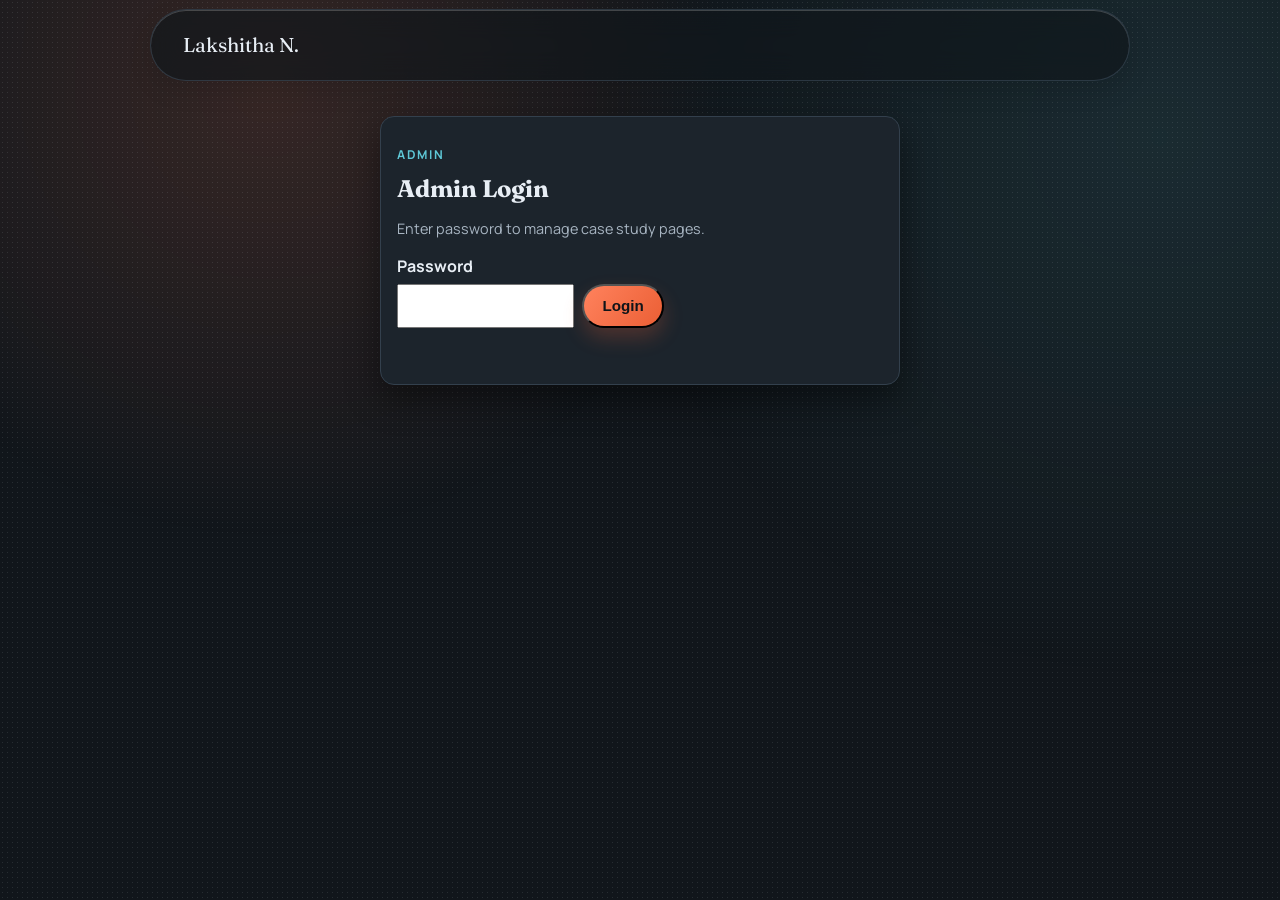
==== admin.html @ b06f9ab4 "Design work" ====
<!DOCTYPE html>
<html lang="en" data-theme="dark">
  <head>
    <meta charset="UTF-8" />
    <meta name="viewport" content="width=device-width, initial-scale=1.0" />
    <title>Case Study Admin</title>
    <link rel="preconnect" href="https://fonts.googleapis.com" />
    <link rel="preconnect" href="https://fonts.gstatic.com" crossorigin />
    <link
      href="https://fonts.googleapis.com/css2?family=Fraunces:opsz,wght@9..144,500;9..144,700&family=Manrope:wght@400;500;700&display=swap"
      rel="stylesheet"
    />
    <link rel="stylesheet" href="styles.css" />
    <style>
      .admin-wrap { width: min(1120px, 94vw); margin: 0 auto; padding: 2rem 0 3rem; }
      .admin-card { background: var(--surface); border: 1px solid var(--border); border-radius: 14px; padding: 1rem; box-shadow: var(--shadow); }
      .admin-grid { display: grid; grid-template-columns: 280px 1fr; gap: 1rem; }
      .admin-list button { width: 100%; text-align: left; margin-bottom: 0.55rem; }
      .admin-tabs { display: flex; flex-wrap: wrap; gap: 0.5rem; margin-bottom: 0.9rem; }
      .tab-btn.active { background: linear-gradient(125deg, var(--accent), var(--accent-strong)); color: var(--solid-on-accent); border-color: transparent; }
      .tab-panel { display: none; }
      .tab-panel.active { display: block; }
      .admin-form label { display: block; font-weight: 700; margin: 0.6rem 0 0.25rem; }
      .admin-form input[type='text'] { width: 100%; border: 1px solid var(--border); border-radius: 10px; padding: 0.6rem 0.7rem; background: var(--bg); color: var(--text); font: inherit; }
      .rte-toolbar { display: flex; flex-wrap: wrap; gap: 0.4rem; padding: 0.4rem; border: 1px solid var(--border); border-radius: 10px; background: var(--surface); }
      .rte-btn { padding: 0.35rem 0.6rem; font-size: 0.85rem; }
      .rte-color { width: 36px; height: 32px; border: 1px solid var(--border); border-radius: 8px; background: var(--bg); padding: 0; }
      .rte-editor { width: 100%; min-height: 110px; border: 1px solid var(--border); border-radius: 10px; padding: 0.6rem 0.7rem; background: var(--bg); color: var(--text); font: inherit; }
      .rte-editor:focus { outline: 2px solid color-mix(in srgb, var(--accent) 50%, transparent); }
      .img-row { display: grid; grid-template-columns: 1fr auto auto; gap: 0.5rem; align-items: center; }
      .img-preview { margin-top: 0.4rem; width: 100%; max-height: 180px; object-fit: contain; border: 1px solid var(--border); border-radius: 10px; background: var(--bg); }
      .admin-actions { display: flex; gap: 0.6rem; margin-top: 1rem; }
      .hidden { display: none !important; }
      .admin-note { color: var(--muted); font-size: 0.9rem; }
      @media (max-width: 900px) { .admin-grid { grid-template-columns: 1fr; } }
    </style>
  </head>
  <body>
    <div class="grain" aria-hidden="true"></div>
    <header class="site-header">
      <nav class="nav container">
        <a class="brand" href="index.html">Lakshitha N.</a>
        <button id="adminLogoutBtn" class="btn ghost hidden" type="button">Logout</button>
      </nav>
    </header>

    <main class="admin-wrap">
      <section id="loginView" class="admin-card" style="max-width:520px;margin:0 auto;">
        <p class="eyebrow">Admin</p>
        <h1 style="margin-bottom:0.4rem;">Admin Login</h1>
        <p class="admin-note">Enter password to manage case study pages.</p>
        <form id="adminLoginForm" class="admin-form">
          <label for="adminPassword">Password</label>
          <div style="display:flex;gap:0.5rem;">
            <input id="adminPassword" type="password" required />
            <button class="btn primary" type="submit">Login</button>
          </div>
          <p id="adminLoginError" style="color:#ff9f8a;min-height:1rem;margin-top:0.55rem;"></p>
        </form>
      </section>

      <section id="adminChoice" class="admin-card hidden" style="max-width:640px;margin:0 auto;">
        <p class="eyebrow">Admin</p>
        <h1 style="margin-bottom:0.6rem;">What do you want to manage?</h1>
        <p class="admin-note">Choose the workspace you want to edit.</p>
        <div style="display:flex;gap:0.7rem;flex-wrap:wrap;margin-top:0.8rem;">
          <button id="choiceCaseStudies" class="btn primary" type="button">Case Studies</button>
          <button id="choiceDesignWork" class="btn ghost" type="button">Design Work</button>
        </div>
      </section>

      <section id="adminApp" class="admin-grid hidden">
        <aside class="admin-card admin-list">
          <p class="eyebrow">Case Studies</p>
          <h2 style="margin-bottom:0.8rem;">Select Case Study</h2>
          <form id="createCaseForm" class="admin-form" style="margin-bottom:0.8rem;">
            <label for="newCaseTitle">Create New Case Study</label>
            <div style="display:flex;gap:0.45rem;">
              <input id="newCaseTitle" type="text" placeholder="Case title" required />
              <button class="btn primary" type="submit">Create</button>
            </div>
            <p id="createCaseMsg" class="admin-note" style="min-height:1rem;margin-top:0.45rem;"></p>
          </form>
          <div id="caseList"></div>
          <p class="admin-note">Click a case to open editor tabs.</p>
        </aside>

        <section class="admin-card">
          <div id="editorEmpty">
            <p class="eyebrow">Editor</p>
            <h2>Select a case study to start editing.</h2>
          </div>

          <div id="editorView" class="hidden">
            <p class="eyebrow">Editor</p>
            <h2 id="editorCaseTitle">Case Study</h2>
            <p class="admin-note"><a id="openCaseLink" href="#" target="_blank" rel="noopener">Open case page</a></p>
            <p class="admin-note" style="margin-top:-0.2rem;">Uploads go to GitHub when deployed on Vercel with the GitHub env vars set. Otherwise images are saved locally.</p>
            <p id="uploadStatus" class="admin-note" style="min-height:1rem;margin-top:0.4rem;"></p>

            <div class="admin-tabs">
              <button class="btn ghost tab-btn active" type="button" data-tab="title">Title</button>
              <button class="btn ghost tab-btn" type="button" data-tab="overview">Overview</button>
              <button class="btn ghost tab-btn" type="button" data-tab="problem">Problem Statement</button>
              <button class="btn ghost tab-btn" type="button" data-tab="process">Process</button>
              <button class="btn ghost tab-btn" type="button" data-tab="solution">Solution</button>
            </div>

            <form id="editorForm" class="admin-form">
              <section class="tab-panel active" data-panel="title">
                <label for="field_title">Title</label>
                <input id="field_title" type="text" />
                <label for="field_badge">Badge</label>
                <input id="field_badge" type="text" placeholder="e.g. Fintech Mobile App" />
                <label for="field_heroImage">Background Image</label>
                <div class="img-row">
                  <input id="field_heroImage" type="text" placeholder="Image URL or uploaded file result" />
                  <input id="upload_heroImage" type="file" accept="image/*" />
                  <button class="btn ghost delete-image" data-target="field_heroImage" type="button">Delete</button>
                </div>
                <img id="preview_heroImage" class="img-preview" alt="Hero image preview" />
              </section>

              <section class="tab-panel" data-panel="overview">
                <label for="field_overviewText">Overview Paragraph</label>
                <div class="rte-toolbar" data-target="field_overviewText">
                  <button class="btn ghost rte-btn" type="button" data-cmd="bold">Bold</button>
                  <button class="btn ghost rte-btn" type="button" data-cmd="italic">Italic</button>
                  <input class="rte-color" type="color" title="Text color" data-cmd="foreColor" value="#ffffff" />
                  <input class="rte-color" type="color" title="Highlight" data-cmd="hiliteColor" value="#fff3a3" />
                  <button class="btn ghost rte-btn" type="button" data-cmd="insertUnorderedList">Bullets</button>
                </div>
                <div id="field_overviewText" class="rte-editor" contenteditable="true"></div>
                <label for="field_role">Role</label>
                <input id="field_role" type="text" />
                <label for="field_tools">Tools</label>
                <input id="field_tools" type="text" />
                <label for="field_duration">Duration</label>
                <input id="field_duration" type="text" />
              </section>

              <section class="tab-panel" data-panel="problem">
                <label for="field_problem">Problem Statement</label>
                <div class="rte-toolbar" data-target="field_problem">
                  <button class="btn ghost rte-btn" type="button" data-cmd="bold">Bold</button>
                  <button class="btn ghost rte-btn" type="button" data-cmd="italic">Italic</button>
                  <input class="rte-color" type="color" title="Text color" data-cmd="foreColor" value="#ffffff" />
                  <input class="rte-color" type="color" title="Highlight" data-cmd="hiliteColor" value="#fff3a3" />
                  <button class="btn ghost rte-btn" type="button" data-cmd="insertUnorderedList">Bullets</button>
                </div>
                <div id="field_problem" class="rte-editor" contenteditable="true"></div>
              </section>

              <section class="tab-panel" data-panel="process">
                <label for="field_discoverText">Discover Text</label>
                <div class="rte-toolbar" data-target="field_discoverText">
                  <button class="btn ghost rte-btn" type="button" data-cmd="bold">Bold</button>
                  <button class="btn ghost rte-btn" type="button" data-cmd="italic">Italic</button>
                  <input class="rte-color" type="color" title="Text color" data-cmd="foreColor" value="#ffffff" />
                  <input class="rte-color" type="color" title="Highlight" data-cmd="hiliteColor" value="#fff3a3" />
                  <button class="btn ghost rte-btn" type="button" data-cmd="insertUnorderedList">Bullets</button>
                </div>
                <div id="field_discoverText" class="rte-editor" contenteditable="true"></div>
                <label>Discover Image 1</label>
                <div class="img-row"><input id="field_discoverImage1" type="text" /><input id="upload_discoverImage1" type="file" accept="image/*" /><button class="btn ghost delete-image" data-target="field_discoverImage1" type="button">Delete</button></div>
                <img id="preview_discoverImage1" class="img-preview" alt="Discover image 1 preview" />
                <label>Discover Image 2</label>
                <div class="img-row"><input id="field_discoverImage2" type="text" /><input id="upload_discoverImage2" type="file" accept="image/*" /><button class="btn ghost delete-image" data-target="field_discoverImage2" type="button">Delete</button></div>
                <img id="preview_discoverImage2" class="img-preview" alt="Discover image 2 preview" />

                <label for="field_defineText">Define Text</label>
                <div class="rte-toolbar" data-target="field_defineText">
                  <button class="btn ghost rte-btn" type="button" data-cmd="bold">Bold</button>
                  <button class="btn ghost rte-btn" type="button" data-cmd="italic">Italic</button>
                  <input class="rte-color" type="color" title="Text color" data-cmd="foreColor" value="#ffffff" />
                  <input class="rte-color" type="color" title="Highlight" data-cmd="hiliteColor" value="#fff3a3" />
                  <button class="btn ghost rte-btn" type="button" data-cmd="insertUnorderedList">Bullets</button>
                </div>
                <div id="field_defineText" class="rte-editor" contenteditable="true"></div>
                <label>Define Image</label>
                <div class="img-row"><input id="field_defineImage" type="text" /><input id="upload_defineImage" type="file" accept="image/*" /><button class="btn ghost delete-image" data-target="field_defineImage" type="button">Delete</button></div>
                <img id="preview_defineImage" class="img-preview" alt="Define image preview" />

                <label for="field_deliverText">Deliver Text</label>
                <div class="rte-toolbar" data-target="field_deliverText">
                  <button class="btn ghost rte-btn" type="button" data-cmd="bold">Bold</button>
                  <button class="btn ghost rte-btn" type="button" data-cmd="italic">Italic</button>
                  <input class="rte-color" type="color" title="Text color" data-cmd="foreColor" value="#ffffff" />
                  <input class="rte-color" type="color" title="Highlight" data-cmd="hiliteColor" value="#fff3a3" />
                  <button class="btn ghost rte-btn" type="button" data-cmd="insertUnorderedList">Bullets</button>
                </div>
                <div id="field_deliverText" class="rte-editor" contenteditable="true"></div>

                <h3 style="margin-top:1rem;">Design Items (6)</h3>
                <div id="designItemsEditor"></div>
              </section>

              <section class="tab-panel" data-panel="solution">
                <label for="field_solutionText">Solution Highlight Text</label>
                <div class="rte-toolbar" data-target="field_solutionText">
                  <button class="btn ghost rte-btn" type="button" data-cmd="bold">Bold</button>
                  <button class="btn ghost rte-btn" type="button" data-cmd="italic">Italic</button>
                  <input class="rte-color" type="color" title="Text color" data-cmd="foreColor" value="#ffffff" />
                  <input class="rte-color" type="color" title="Highlight" data-cmd="hiliteColor" value="#fff3a3" />
                  <button class="btn ghost rte-btn" type="button" data-cmd="insertUnorderedList">Bullets</button>
                </div>
                <div id="field_solutionText" class="rte-editor" contenteditable="true"></div>
                <label>Solution Image 1</label>
                <div class="img-row"><input id="field_solutionImage1" type="text" /><input id="upload_solutionImage1" type="file" accept="image/*" /><button class="btn ghost delete-image" data-target="field_solutionImage1" type="button">Delete</button></div>
                <img id="preview_solutionImage1" class="img-preview" alt="Solution image 1 preview" />
                <label>Solution Image 2</label>
                <div class="img-row"><input id="field_solutionImage2" type="text" /><input id="upload_solutionImage2" type="file" accept="image/*" /><button class="btn ghost delete-image" data-target="field_solutionImage2" type="button">Delete</button></div>
                <img id="preview_solutionImage2" class="img-preview" alt="Solution image 2 preview" />
              </section>

              <div class="admin-actions">
                <button class="btn primary" type="submit">Save Changes</button>
                <button class="btn ghost" type="button" id="resetCaseBtn">Reset to Defaults</button>
                <button class="btn ghost" type="button" id="archiveCaseBtn">Archive</button>
                <button class="btn ghost" type="button" id="lockCaseBtn">Lock</button>
              </div>
              <p id="saveMessage" class="admin-note" style="margin-top:0.5rem;"></p>
            </form>
          </div>
        </section>
      </section>
    </main>

    <script src="admin.js"></script>
  </body>
</html>
---- styles.css ----
:root {
  --bg: #f5f0e8;
  --surface: #fffaf3;
  --surface-2: #f2e4d7;
  --text: #2d2218;
  --muted: #6a5848;
  --accent: #d65733;
  --accent-strong: #c6401d;
  --accent-2: #1f7a8c;
  --border: #dbc8b6;
  --shadow: 0 12px 32px rgba(71, 49, 31, 0.12);
  --header-bg: rgba(245, 240, 232, 0.75);
  --header-border: rgba(219, 200, 182, 0.5);
  --glow-1: rgba(214, 87, 51, 0.17);
  --glow-2: rgba(31, 122, 140, 0.13);
  --grain-color: #000;
  --solid-on-accent: #fff;
  --primary-shadow: 0 10px 20px rgba(198, 64, 29, 0.26);
  --stat-card-bg: rgba(255, 250, 243, 0.82);
  --frost-bg: rgba(255, 250, 243, 0.6);
  --case-gradient: linear-gradient(180deg, rgba(242, 228, 215, 0.55), rgba(245, 240, 232, 0));
  --study-bg-1: rgba(255, 250, 243, 0.78);
  --study-bg-2: rgba(255, 250, 243, 0.52);
  --study-border: rgba(255, 255, 255, 0.48);
  --study-shadow: 0 14px 28px rgba(58, 41, 26, 0.14);
  --inner-highlight: rgba(255, 255, 255, 0.45);
  --study-text: #4e3e30;
  --study-link: #0f5f6f;
  --tag-text: #5e401f;
  --cv-gradient: linear-gradient(130deg, #f8e9da, #e5f2f5);
  --mask-solid: #000;
  --switch-track: #d7c5b2;
  --switch-thumb: #fffaf3;
  --case-hero-bg: linear-gradient(145deg, rgba(255, 255, 255, 0.78), rgba(226, 240, 247, 0.58));
  --radius: 18px;
}

:root[data-theme='dark'] {
  --bg: #11161b;
  --surface: #1c242c;
  --surface-2: #25303a;
  --text: #e8eef5;
  --muted: #a8b5c2;
  --accent: #ff825d;
  --accent-strong: #eb5f35;
  --accent-2: #5ec7d6;
  --border: #33404d;
  --shadow: 0 14px 34px rgba(0, 0, 0, 0.45);
  --header-bg: rgba(17, 22, 27, 0.78);
  --header-border: rgba(71, 88, 104, 0.5);
  --glow-1: rgba(255, 130, 93, 0.16);
  --glow-2: rgba(94, 199, 214, 0.12);
  --grain-color: #cfd7e0;
  --solid-on-accent: #0f1419;
  --primary-shadow: 0 10px 20px rgba(235, 95, 53, 0.24);
  --stat-card-bg: rgba(28, 36, 44, 0.82);
  --frost-bg: rgba(28, 36, 44, 0.72);
  --case-gradient: linear-gradient(180deg, rgba(34, 45, 56, 0.75), rgba(17, 22, 27, 0));
  --study-bg-1: rgba(36, 46, 57, 0.8);
  --study-bg-2: rgba(28, 36, 44, 0.62);
  --study-border: rgba(124, 149, 171, 0.24);
  --study-shadow: 0 16px 30px rgba(0, 0, 0, 0.4);
  --inner-highlight: rgba(255, 255, 255, 0.08);
  --study-text: #d4dee7;
  --study-link: #82dbe8;
  --tag-text: #ffd2bf;
  --cv-gradient: linear-gradient(130deg, #233240, #1f2a33);
  --mask-solid: #fff;
  --switch-track: #344250;
  --switch-thumb: #d7e2ec;
  --case-hero-bg: linear-gradient(145deg, rgba(34, 48, 63, 0.84), rgba(27, 40, 53, 0.76));
}

* {
  box-sizing: border-box;
}

html {
  scroll-behavior: smooth;
}

body {
  margin: 0;
  position: relative;
  background: var(--bg);
  color: var(--text);
  font-family: 'Manrope', sans-serif;
  line-height: 1.6;
  overflow-x: hidden;
  transition: background-color 0.3s ease, color 0.3s ease;
}

body::before,
body::after {
  content: '';
  position: fixed;
  inset: -8%;
  pointer-events: none;
  z-index: -2;
}

body::before {
  background: radial-gradient(circle at 25% 15%, var(--glow-1), transparent 32%);
  animation: glow-breathe-a 5s ease-in-out infinite;
}

body::after {
  background: radial-gradient(circle at 85% 20%, var(--glow-2), transparent 36%);
  animation: glow-breathe-b 10s ease-in-out infinite;
}

h1{
  font-family: 'Fraunces', serif;
  line-height: 1.1;
  margin-top: 0;
  font-size: x-large;
}

h2,
h3,
a.brand {
  font-family: 'Fraunces', serif;
  line-height: 1.2;
  margin-top: 0;
}

img {
  max-width: 100%;
  display: block;
}

.container {
  width: min(1120px, 92vw);
  margin: 0 auto;
}

.grain {
  position: fixed;
  inset: 0;
  pointer-events: none;
  opacity: 0.12;
  background-image: radial-gradient(var(--grain-color) 0.35px, transparent 0.35px);
  background-size: 5px 5px;
  z-index: -1;
}

.site-header {
  position: sticky;
  top: 0;
  z-index: 40;
  padding: 0.55rem 0 0.2rem;
  background: transparent;
  border: 0;
  pointer-events: none;
  transition: padding 0.25s ease;
}

.nav {
  display: flex;
  align-items: center;
  justify-content: space-between;
  gap: 1rem;
  min-height: 72px;
  width: min(980px, 92vw);
  padding: 0 2rem;
  border-radius: 999px;
  border: 1px solid var(--header-border);
  background: color-mix(in srgb, var(--header-bg), transparent 12%);
  backdrop-filter: blur(14px) saturate(1.15);
  -webkit-backdrop-filter: blur(14px) saturate(1.15);
  box-shadow:
    0 10px 24px rgba(0, 0, 0, 0.12),
    inset 0 1px 0 rgba(255, 255, 255, 0.2);
  pointer-events: auto;
  transition: min-height 0.25s ease, box-shadow 0.25s ease, transform 0.25s ease;
}

.site-header.island-scrolled {
  padding-top: 0.35rem;
}

.site-header.island-scrolled .nav {
  min-height: 64px;
  transform: translateY(-1px);
  box-shadow:
    0 14px 30px rgba(0, 0, 0, 0.2),
    inset 0 1px 0 rgba(255, 255, 255, 0.18);
}

.brand {
  text-decoration: none;
  color: var(--text);
  font-size: 1.25rem;
}

.nav-actions {
  display: flex;
  align-items: center;
  gap: 0.55rem;
}

.nav-links {
  list-style: none;
  display: flex;
  gap: 1.4rem;
  margin: 0 0 0 auto;
  padding: 0;
}

.nav-links a {
  color: var(--text);
  text-decoration: none;
  font-weight: 600;
  font-size: 0.95rem;
}

.menu-btn {
  display: none;
  border: 1px solid var(--border);
  background: var(--surface);
  color: var(--text);
  border-radius: 999px;
  padding: 0.45rem 0.9rem;
  font-weight: 700;
}

.theme-toggle {
  display: inline-flex;
  align-items: center;
  gap: 0.5rem;
  border: 1px solid var(--border);
  background: var(--surface);
  color: var(--text);
  border-radius: 999px;
  padding: 0.35rem 0.7rem 0.35rem 0.4rem;
  font-weight: 700;
  font-size: 0.82rem;
  cursor: pointer;
}

.theme-icons {
  display: inline-flex;
  align-items: center;
  gap: 0.3rem;
  font-size: 0.82rem;
  line-height: 1;
}

.icon-sun,
.icon-moon {
  opacity: 0.5;
  transition: opacity 0.2s ease, color 0.2s ease;
}

.icon-sun {
  color: #d28d1d;
  opacity: 1;
}

.icon-moon {
  color: #6886a8;
}

:root[data-theme='dark'] .icon-sun {
  opacity: 0.45;
}

:root[data-theme='dark'] .icon-moon {
  opacity: 1;
  color: #9cc4ff;
}

.toggle-track {
  width: 38px;
  height: 21px;
  border-radius: 999px;
  background: var(--switch-track);
  padding: 2px;
  display: inline-flex;
  align-items: center;
}

.toggle-thumb {
  width: 17px;
  height: 17px;
  border-radius: 50%;
  background: var(--switch-thumb);
  transform: translateX(0);
  transition: transform 0.2s ease;
}

:root[data-theme='dark'] .toggle-thumb {
  transform: translateX(17px);
}

main {
  padding-bottom: 4rem;
}

section {
  padding: 5.5rem 0;
}

.hero {
  padding-top: 4.5rem;
}

.eyebrow {
  text-transform: uppercase;
  letter-spacing: 0.14em;
  font-weight: 700;
  font-size: 0.76rem;
  color: var(--accent-2);
  margin-bottom: 0.7rem;
}

.hero h1 {
  font-size: clamp(2rem, 4vw, 4rem);
  max-width: 14ch;
  margin-bottom: 1rem;
}

.hero-copy {
  max-width: 60ch;
  color: var(--muted);
  font-size: 1.08rem;
}

.hero-actions,
.cv-actions {
  display: flex;
  flex-wrap: wrap;
  gap: 0.8rem;
  margin-top: 1.6rem;
}

.btn {
  display: inline-flex;
  align-items: center;
  justify-content: center;
  text-decoration: none;
  border-radius: 999px;
  font-weight: 700;
  font-size: 0.95rem;
  padding: 0.72rem 1.15rem;
  transition: transform 0.2s ease, box-shadow 0.2s ease, background-color 0.2s ease;
}

.btn:hover {
  transform: translateY(-2px);
}

.btn.primary {
  color: var(--solid-on-accent);
  background: linear-gradient(125deg, var(--accent), var(--accent-strong));
  box-shadow: var(--primary-shadow);
}

.btn.ghost {
  color: var(--text);
  background: var(--surface);
  border: 1px solid var(--border);
}

.hero-stats {
  margin-top: 2rem;
  display: grid;
  grid-template-columns: repeat(3, minmax(120px, 1fr));
  gap: 1rem;
}

.hero-stats article {
  background: var(--stat-card-bg);
  border: 1px solid var(--border);
  border-radius: var(--radius);
  padding: 1rem;
}

.hero-stats h3 {
  margin-bottom: 0.2rem;
  font-size: 1.7rem;
}

.hero-stats p {
  margin: 0;
  font-size: 0.9rem;
  color: var(--muted);
}

.logo-loop {
  padding: 1rem 0 3rem;
  background: transparent;
}

.logo-marquee {
  width: 100%;
  display: flex;
  gap: 0.85rem;
  overflow: hidden;
  mask-image: linear-gradient(to right, transparent, var(--mask-solid) 10%, var(--mask-solid) 90%, transparent);
}

.logo-track {
  min-width: max-content;
  flex-shrink: 0;
  display: flex;
  align-items: center;
  gap: 0.85rem;
  animation: logo-scroll 20s linear infinite;
}

.logo-item {
  display: inline-flex;
  align-items: center;
  gap: 0.55rem;
  border: 1px solid var(--border);
  border-radius: 999px;
  padding: 0.55rem 0.9rem;
  background: var(--frost-bg);
  backdrop-filter: blur(4px);
}

.logo-item img {
  width: 26px;
  height: 26px;
  object-fit: contain;
}

.logo-item span {
  font-size: 0.84rem;
  color: var(--muted);
  font-weight: 700;
  white-space: nowrap;
}

.section-head {
  margin-bottom: 1.5rem;
}

.section-head.problem-head {
  margin-bottom: 0;
}

.section-head h2 {
  font-size: clamp(1.6rem, 2.8vw, 2.6rem);
  margin-bottom: 0.2rem;
}

.section-head.center {
  text-align: center;
}

.section-head.center h2 {
  margin-left: auto;
  margin-right: auto;
}

.section-head.problem-head + .cs-problem {
  padding-top: 0;
}

.case-studies {
  background: var(--case-gradient);
}

.study-grid {
  display: grid;
  grid-template-columns: repeat(3, minmax(0, 1fr));
  gap: 1rem;
}

.study-carousel {
  margin-top: 0.4rem;
}

.study-window {
  overflow: hidden;
}

.study-track {
  display: flex;
  gap: 1rem;
  transition: transform 0.35s ease;
  will-change: transform;
}

.study-track .study-card {
  flex: 0 0 calc((100% - 2rem) / 3);
}

.carousel-controls {
  margin-top: 0.9rem;
  display: flex;
  justify-content: center;
  gap: 0.6rem;
}

.carousel-btn {
  min-width: 52px;
}

.carousel-btn:disabled {
  opacity: 0.45;
  cursor: not-allowed;
}

.study-card {
  background: linear-gradient(140deg, var(--study-bg-1), var(--study-bg-2));
  border: 1px solid var(--study-border);
  border-radius: var(--radius);
  padding: 1.2rem;
  box-shadow: var(--study-shadow), inset 0 1px 0 var(--inner-highlight);
  backdrop-filter: blur(10px);
  -webkit-backdrop-filter: blur(10px);
}

.tag {
  display: inline-block;
  background: var(--surface-2);
  color: var(--tag-text);
  border-radius: 999px;
  padding: 0.25rem 0.62rem;
  font-size: 0.75rem;
  font-weight: 700;
  margin-bottom: 0.85rem;
}

.tag-lock {
  margin-left: 0.35rem;
  font-size: 0.72rem;
  vertical-align: middle;
}

.study-card h3 {
  font-size: 1.35rem;
}

.study-card p,
.study-card li,
.about p,
.timeline p {
  color: var(--study-text);
}

.study-card ul {
  padding-left: 1rem;
}

.study-card a {
  display: inline-block;
  margin-top: 0.4rem;
  color: var(--study-link);
  font-weight: 700;
  text-decoration: none;
}

.timeline {
  display: grid;
  grid-template-columns: repeat(4, minmax(0, 1fr));
  gap: 1rem;
}

.timeline article {
  background: var(--surface);
  border: 1px solid var(--border);
  border-radius: var(--radius);
  padding: 1.1rem;
}

.cv-card {
  background: var(--cv-gradient);
  border: 1px solid var(--border);
  border-radius: calc(var(--radius) + 2px);
  padding: clamp(1.2rem, 2.8vw, 2.2rem);
  display: flex;
  align-items: center;
  justify-content: space-between;
  gap: 1rem;
}

.design-work {
  margin-top: 3.5rem;
}

.design-carousel {
  margin-top: 1.2rem;
}

.design-stage {
  position: relative;
  height: 360px;
  perspective: 1200px;
  overflow: hidden;
  border-radius: 18px;
  background: linear-gradient(160deg, rgba(255, 255, 255, 0.06), rgba(0, 0, 0, 0.08));
  border: 1px solid var(--border);
}

.design-track {
  position: relative;
  height: 100%;
  transform-style: preserve-3d;
}

.design-card {
  position: absolute;
  top: 50%;
  left: 50%;
  width: 260px;
  height: 320px;
  transform-style: preserve-3d;
  transform-origin: center;
  transition: transform 0.6s ease, opacity 0.4s ease;
  border-radius: 16px;
  overflow: hidden;
  background: var(--surface);
  box-shadow: 0 20px 40px rgba(0, 0, 0, 0.18);
  border: 1px solid color-mix(in srgb, var(--border) 65%, transparent);
}

.design-card img {
  width: 100%;
  height: 100%;
  object-fit: cover;
  display: block;
}

.design-empty {
  margin: 0.8rem 0 0;
  color: var(--muted);
}

@media (max-width: 900px) {
  .design-stage {
    height: 320px;
  }
  .design-card {
    width: 220px;
    height: 280px;
  }
}

.contact {
  text-align: center;
}

.site-footer {
  border-top: 1px solid var(--border);
  padding: 1.5rem 0;
  color: var(--muted);
  font-size: 0.9rem;
}

.case-main {
  padding: 4.5rem 0 3.5rem;
}

.case-hero {
  background: var(--case-hero-bg);
  border: 1px solid var(--border);
  border-radius: calc(var(--radius) + 4px);
  padding: clamp(1.2rem, 3vw, 2rem);
  box-shadow: var(--shadow);
}

.case-back {
  display: inline-flex;
  align-items: center;
  gap: 0.35rem;
  text-decoration: none;
  color: var(--accent-2);
  font-weight: 700;
  margin-bottom: 0.7rem;
}

.case-hero h1 {
  font-size: clamp(1.8rem, 4.5vw, 3.2rem);
  max-width: 18ch;
  margin-bottom: 0.6rem;
}

.case-summary {
  max-width: 64ch;
  color: var(--muted);
  margin-bottom: 1.2rem;
}

.case-meta {
  display: grid;
  grid-template-columns: repeat(4, minmax(130px, 1fr));
  gap: 0.8rem;
}

.case-meta article {
  background: var(--frost-bg);
  border: 1px solid var(--border);
  border-radius: 12px;
  padding: 0.7rem 0.75rem;
}

.case-meta h3 {
  font-size: 0.78rem;
  letter-spacing: 0.08em;
  text-transform: uppercase;
  color: var(--accent-2);
  margin-bottom: 0.28rem;
}

.case-meta p {
  margin: 0;
  color: var(--text);
  font-weight: 700;
  font-size: 0.92rem;
}

.case-layout {
  display: grid;
  gap: 1.5rem;
}

.cs-section {
  padding-top: 0.5rem;
}

.cs-hero {
  padding-top: 0.3rem;
}

.cs-hero-media {
  position: relative;
  border: 1px solid var(--border);
  border-radius: calc(var(--radius) + 4px);
  overflow: hidden;
  min-height: clamp(260px, 42vw, 420px);
  box-shadow: var(--shadow);
}

.cs-hero-media img {
  width: 100%;
  height: 100%;
  object-fit: cover;
}

.cs-hero-overlay {
  position: absolute;
  inset: 0;
  background: linear-gradient(180deg, rgba(12, 22, 35, 0.14), rgba(12, 22, 35, 0.72));
}

.cs-hero-copy {
  position: absolute;
  left: clamp(1rem, 2vw, 1.6rem);
  right: clamp(1rem, 2vw, 1.6rem);
  bottom: clamp(1rem, 2.5vw, 1.8rem);
  color: #fff;
}

.cs-hero-copy h1 {
  margin: 0;
  max-width: 18ch;
  font-size: clamp(1.8rem, 4.6vw, 3.1rem);
}

.cs-overview-grid {
  display: grid;
  grid-template-columns: repeat(3, minmax(0, 1fr));
  gap: 0.8rem;
}

.cs-overview-text {
  margin: 0 0 0.9rem;
  color: var(--muted);
  max-width: 100% max-content;
  padding-bottom: 2rem;
}

.cs-overview-grid article {
  background: var(--frost-bg);
  border: 1px solid var(--border);
  border-radius: 14px;
  padding: 0.9rem 0.95rem;
}

.cs-overview-grid h3 {
  margin-bottom: 0.3rem;
  font-size: 0.78rem;
  text-transform: uppercase;
  letter-spacing: 0.08em;
  color: var(--accent-2);
}

.cs-overview-grid p {
  margin: 0;
  font-weight: 700;

}

.cs-problem {
  padding: 1rem 0 0.2rem;
  max-width: 100% max-content;
}

.cs-problem p {
  margin: 0;
  max-width: 100% max-content;
  font-size: clamp(2.6rem, 3vw, 2.4rem);
  font-weight: 700;
  line-height: 1.15;
  text-align: center;
  color: var(--text);
  padding-bottom: 2rem;
}

.cs-subsection {
  margin-top: 1rem;
}

.cs-subsection h3 {
  margin-bottom: 1rem;
  font-size: 1.6rem;
  letter-spacing: 0.02em;
  text-transform: uppercase;
  color: var(--text);
}

.cs-subsection .cs-two-col,
.cs-subsection .cs-single-image,
.cs-subsection .cs-ui-grid {
  margin-top: 0.6rem;
}

.cs-subsection p {
  color: var(--muted);
  margin: 3rem 0 0;
}

.cs-section ul,
.cs-section ol {
  margin: 1rem 0 0 1.2rem;
  color: var(--muted);
  padding: 0;
}

.cs-section li {
  margin: 0.35rem 0;
}

.cs-two-col {
  display: grid;
  grid-template-columns: repeat(2, minmax(0, 1fr));
  gap: 0.7rem;
}

.cs-two-col figure,
.cs-single-image,
.cs-ui-grid figure {
  margin: 0;
}

.cs-two-col img,
.cs-single-image img,
.cs-ui-grid img {
  width: 100%;
  border: 1px solid var(--border);
  border-radius: 12px;
  background: var(--surface);
  cursor: zoom-in;
}

.cs-ui-grid {
  display: grid;
  grid-template-columns: repeat(2, minmax(0, 1fr));
  column-gap: 1.4rem;
  row-gap: 2.8rem;
}

.cs-ui-grid figcaption {
  margin-top: 0.7rem;
  color: var(--muted);
  font-size: 0.86rem;
}

.cs-highlight {
  margin-top: 0.8rem;
  padding: 0.9rem 1rem;
  border-left: 4px solid var(--accent-2);
  border-radius: 8px;
  background: var(--frost-bg);
  color: var(--text);
  font-weight: 600;
}

.case-password-gate {
  min-height: 100vh;
  display: grid;
  place-items: center;
  padding: 1rem;
}

.case-password-card {
  width: min(460px, 92vw);
  background: var(--surface);
  border: 1px solid var(--border);
  border-radius: 16px;
  padding: 1.25rem;
  box-shadow: var(--shadow);
}

.case-password-card h1 {
  margin: 0 0 0.4rem;
  font-size: 1.6rem;
}

.case-password-card p {
  margin: 0 0 0.8rem;
  color: var(--muted);
}

.case-password-row {
  display: flex;
  gap: 0.55rem;
}

.case-password-row input {
  flex: 1;
  border: 1px solid var(--border);
  border-radius: 999px;
  background: var(--bg);
  color: var(--text);
  padding: 0.65rem 0.9rem;
  font: inherit;
}

.case-password-error {
  margin-top: 0.5rem;
  min-height: 1.05rem;
  color: #ff9f8a;
  font-size: 0.9rem;
}

.image-lightbox {
  position: fixed;
  inset: 0;
  z-index: 120;
  display: none;
}

.image-lightbox.open {
  display: block;
}

.image-lightbox-backdrop {
  position: absolute;
  inset: 0;
  background: rgba(6, 10, 16, 0.86);
  backdrop-filter: blur(3px);
}

.image-lightbox-content {
  position: absolute;
  inset: 0;
  display: grid;
  place-items: center;
  padding: min(4vw, 2rem);
}

.image-lightbox img {
  max-width: min(96vw, 1400px);
  max-height: 90vh;
  width: auto;
  height: auto;
  border-radius: 12px;
  border: 1px solid rgba(255, 255, 255, 0.26);
  box-shadow: 0 18px 40px rgba(0, 0, 0, 0.48);
  object-fit: contain;
}

.lightbox-close {
  position: absolute;
  top: 1rem;
  right: 1rem;
  border: 1px solid rgba(255, 255, 255, 0.34);
  background: rgba(10, 18, 30, 0.78);
  color: #fff;
  border-radius: 999px;
  width: 42px;
  height: 42px;
  font-size: 1.45rem;
  line-height: 1;
  cursor: pointer;
}

.reveal {
  opacity: 0;
  transform: translateY(16px);
  transition: opacity 0.6s ease, transform 0.6s ease;
}

.reveal.visible {
  opacity: 1;
  transform: translateY(0);
}

@keyframes logo-scroll {
  from {
    transform: translateX(0);
  }
  to {
    transform: translateX(-100%);
  }
}

@keyframes glow-breathe-a {
  0%,
  100% {
    opacity: 0.45;
    transform: scale(1);
  }
  50% {
    opacity: 0.72;
    transform: scale(1.03);
  }
}

@keyframes glow-breathe-b {
  0%,
  100% {
    opacity: 0.38;
    transform: scale(1);
  }
  50% {
    opacity: 0.66;
    transform: scale(1.05);
  }
}

@media (max-width: 1000px) {
  .study-track .study-card {
    flex: 0 0 calc((100% - 1rem) / 2);
  }

  .study-grid {
    grid-template-columns: repeat(2, minmax(0, 1fr));
  }

  .timeline {
    grid-template-columns: repeat(2, minmax(0, 1fr));
  }
}

@media (max-width: 760px) {
  .site-header {
    padding-top: 0.45rem;
  }

  .nav {
    min-height: 66px;
    padding: 0 0.8rem;
  }

  section {
    padding: 4rem 0;
  }

  .menu-btn {
    display: inline-flex;
  }

  .theme-toggle {
    padding: 0.3rem 0.62rem 0.3rem 0.35rem;
  }

  .toggle-label {
    display: none;
  }

  .nav-links {
    position: absolute;
    right: 4vw;
    top: 62px;
    flex-direction: column;
    background: var(--surface);
    border: 1px solid var(--border);
    border-radius: 14px;
    padding: 0.75rem;
    min-width: 190px;
    box-shadow: var(--shadow);
    opacity: 0;
    pointer-events: none;
    transform: translateY(-8px);
    transition: all 0.2s ease;
  }

  .nav-links.open {
    opacity: 1;
    pointer-events: auto;
    transform: translateY(0);
  }

  .hero-stats,
  .case-meta,
  .cs-overview-grid,
  .cs-two-col,
  .cs-ui-grid,
  .study-grid,
  .timeline {
    grid-template-columns: 1fr;
  }

  .study-track .study-card {
    flex: 0 0 100%;
  }

  .logo-item {
    padding: 0.48rem 0.78rem;
  }

  .logo-item img {
    width: 22px;
    height: 22px;
  }

  .cv-card {
    flex-direction: column;
    align-items: flex-start;
  }
}
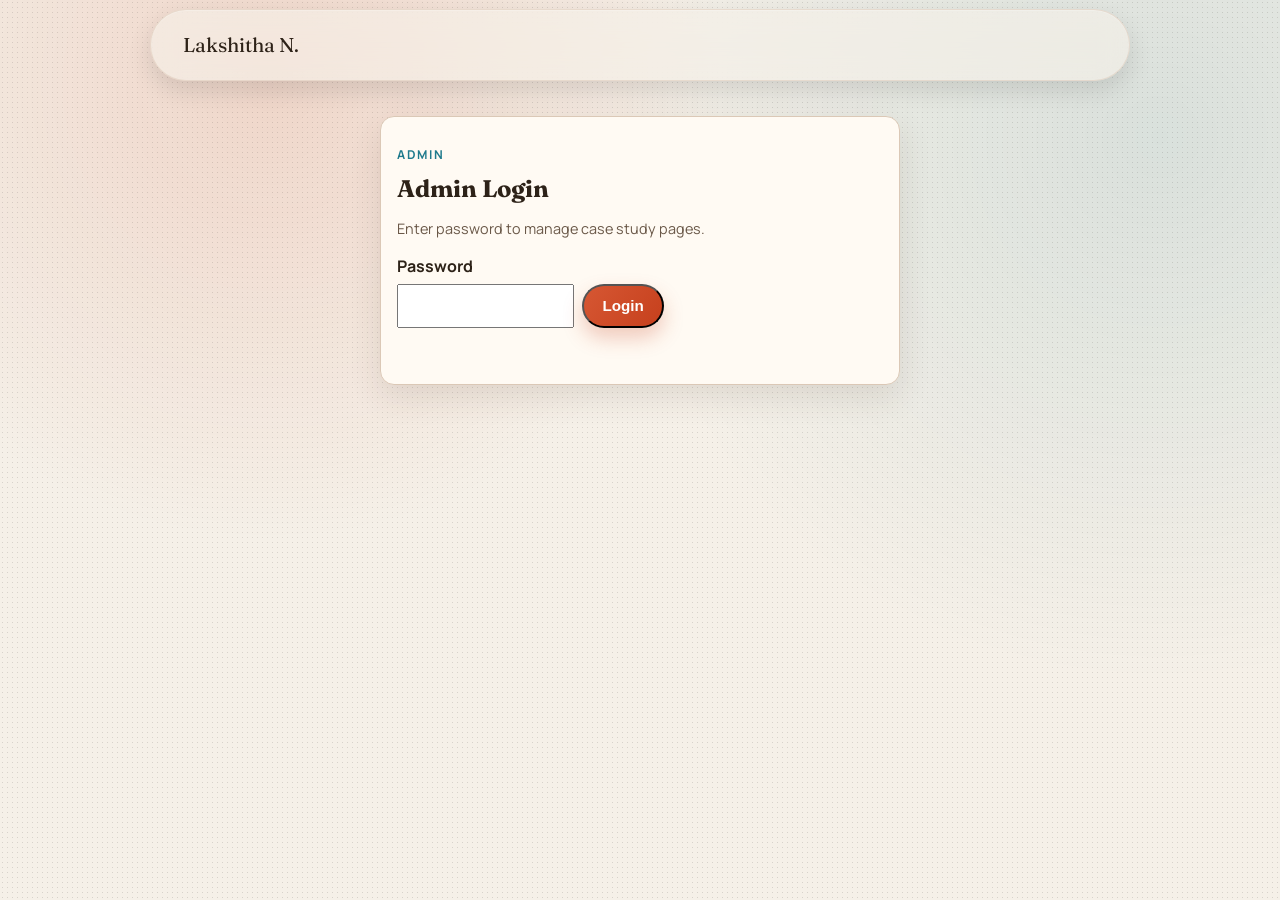
==== commit 6692fb5d: "Box shaow, default theme, accidental undo" ====
--- a/admin.html
+++ b/admin.html
@@ -1,5 +1,5 @@
 <!DOCTYPE html>
-<html lang="en" data-theme="dark">
+<html lang="en" data-theme="light">
   <head>
     <meta charset="UTF-8" />
     <meta name="viewport" content="width=device-width, initial-scale=1.0" />
@@ -119,6 +119,13 @@
                   <button class="btn ghost delete-image" data-target="field_heroImage" type="button">Delete</button>
                 </div>
                 <img id="preview_heroImage" class="img-preview" alt="Hero image preview" />
+                <label for="field_displayImage">Display Image (Case Card)</label>
+                <div class="img-row">
+                  <input id="field_displayImage" type="text" placeholder="Image URL or uploaded file result" />
+                  <input id="upload_displayImage" type="file" accept="image/*" />
+                  <button class="btn ghost delete-image" data-target="field_displayImage" type="button">Delete</button>
+                </div>
+                <img id="preview_displayImage" class="img-preview" alt="Display image preview" />
               </section>
 
               <section class="tab-panel" data-panel="overview">
--- a/styles.css
+++ b/styles.css
@@ -144,6 +144,10 @@
   z-index: -1;
 }
 
+body:has(.case-layout) .grain {
+  display: none;
+}
+
 .site-header {
   position: sticky;
   top: 0;
@@ -508,10 +512,138 @@
   background: linear-gradient(140deg, var(--study-bg-1), var(--study-bg-2));
   border: 1px solid var(--study-border);
   border-radius: var(--radius);
-  padding: 1.2rem;
+  padding: 0.9rem;
   box-shadow: var(--study-shadow), inset 0 1px 0 var(--inner-highlight);
   backdrop-filter: blur(10px);
   -webkit-backdrop-filter: blur(10px);
+  display: flex;
+  flex-direction: column;
+  min-height: 100%;
+  position: relative;
+  overflow: hidden;
+  transition: opacity 0.32s ease, transform 0.32s ease;
+}
+
+.study-track:hover .study-card {
+  opacity: 0.7;
+}
+
+.study-track:hover .study-card:hover {
+  opacity: 1;
+}
+
+.study-card::before {
+  content: '';
+  position: absolute;
+  top: 0;
+  left: 0;
+  width: 64px;
+  height: 2px;
+  border-radius: 999px;
+  background: linear-gradient(
+    90deg,
+    rgba(86, 214, 255, 0),
+    rgba(162, 234, 255, 1),
+    rgba(86, 214, 255, 0)
+  );
+  box-shadow: 0 0 16px rgba(86, 214, 255, 0.8), 0 0 28px rgba(86, 214, 255, 0.42);
+  opacity: 0;
+  pointer-events: none;
+  z-index: 2;
+}
+
+.study-card:hover::before {
+  opacity: 1;
+  animation: study-border-travel 2.2s linear infinite;
+}
+
+@media (hover: none) {
+  .study-track:hover .study-card,
+  .study-track:hover .study-card:hover {
+    opacity: 1;
+  }
+
+  .study-card:hover::before {
+    opacity: 0;
+    animation: none;
+  }
+}
+
+@keyframes study-border-travel {
+  0% {
+    top: 0;
+    left: 0;
+    width: 64px;
+    height: 2px;
+  }
+  24% {
+    top: 0;
+    left: calc(100% - 64px);
+    width: 64px;
+    height: 2px;
+  }
+  25% {
+    top: 0;
+    left: calc(100% - 2px);
+    width: 2px;
+    height: 64px;
+  }
+  49% {
+    top: calc(100% - 64px);
+    left: calc(100% - 2px);
+    width: 2px;
+    height: 64px;
+  }
+  50% {
+    top: calc(100% - 2px);
+    left: calc(100% - 64px);
+    width: 64px;
+    height: 2px;
+  }
+  74% {
+    top: calc(100% - 2px);
+    left: 0;
+    width: 64px;
+    height: 2px;
+  }
+  75% {
+    top: calc(100% - 64px);
+    left: 0;
+    width: 2px;
+    height: 64px;
+  }
+  100% {
+    top: 0;
+    left: 0;
+    width: 2px;
+    height: 64px;
+  }
+}
+
+.study-card-media {
+  margin: 0;
+  border-radius: calc(var(--radius) - 4px);
+  overflow: hidden;
+  border: 1px solid var(--border);
+  background: var(--surface);
+}
+
+.study-card-media img {
+  width: 100%;
+  aspect-ratio: 16 / 9;
+  object-fit: cover;
+  display: block;
+}
+
+.study-card-content {
+  padding: 0.95rem 0.35rem 0.2rem;
+  flex: 1;
+}
+
+.study-card-footer {
+  margin-top: auto;
+  padding: 0.4rem 0.35rem 0.2rem;
+  border-top: 1px solid color-mix(in srgb, var(--border) 78%, transparent);
 }
 
 .tag {
@@ -542,13 +674,24 @@
   color: var(--study-text);
 }
 
+.study-card p {
+  display: -webkit-box;
+  -webkit-line-clamp: 3;
+  -webkit-box-orient: vertical;
+  overflow: hidden;
+  min-height: 4.5em;
+}
+
 .study-card ul {
   padding-left: 1rem;
 }
 
+.study-card-meta {
+  margin-top: 0.65rem;
+}
+
 .study-card a {
-  display: inline-block;
-  margin-top: 0.4rem;
+  display: block;
   color: var(--study-link);
   font-weight: 700;
   text-decoration: none;
@@ -728,11 +871,11 @@
 
 .cs-hero-media {
   position: relative;
-  border: 1px solid var(--border);
-  border-radius: calc(var(--radius) + 4px);
+  
+  border-radius: calc(var(--radius) + 1px);
   overflow: hidden;
   min-height: clamp(260px, 42vw, 420px);
-  box-shadow: var(--shadow);
+  
 }
 
 .cs-hero-media img {
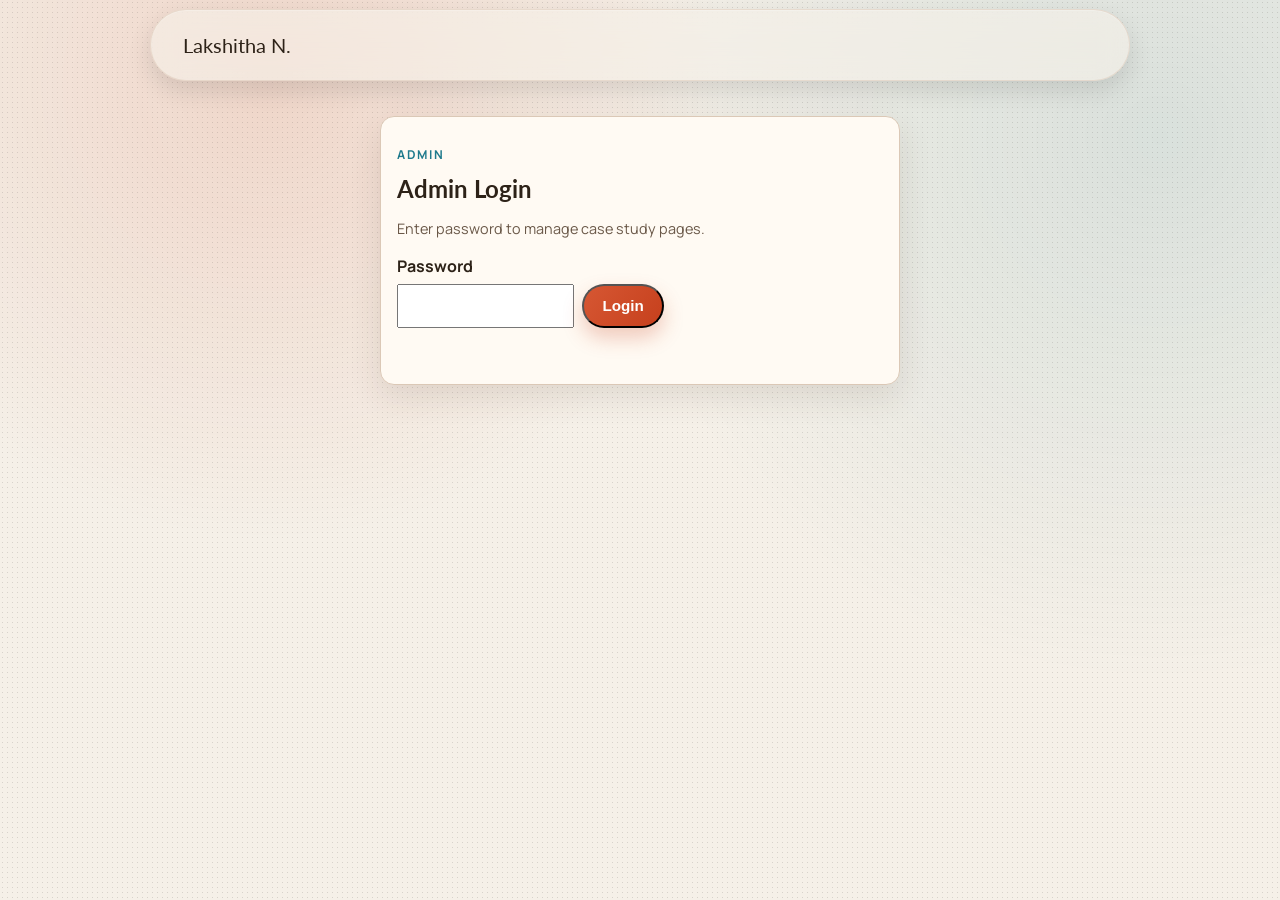
==== commit 3fbe40ae: "new changes" ====
--- a/admin.html
+++ b/admin.html
@@ -7,7 +7,7 @@
     <link rel="preconnect" href="https://fonts.googleapis.com" />
     <link rel="preconnect" href="https://fonts.gstatic.com" crossorigin />
     <link
-      href="https://fonts.googleapis.com/css2?family=Fraunces:opsz,wght@9..144,500;9..144,700&family=Manrope:wght@400;500;700&display=swap"
+      href="https://fonts.googleapis.com/css2?family=Lato:wght@500;700&family=Manrope:wght@400;500;700&display=swap"
       rel="stylesheet"
     />
     <link rel="stylesheet" href="styles.css" />
--- a/styles.css
+++ b/styles.css
@@ -110,7 +110,7 @@
 }
 
 h1{
-  font-family: 'Fraunces', serif;
+  font-family: 'Lato', sans-serif;
   line-height: 1.1;
   margin-top: 0;
   font-size: x-large;
@@ -119,7 +119,7 @@
 h2,
 h3,
 a.brand {
-  font-family: 'Fraunces', serif;
+  font-family: 'Lato', sans-serif;
   line-height: 1.2;
   margin-top: 0;
 }
@@ -320,7 +320,7 @@
 
 .hero h1 {
   font-size: clamp(2rem, 4vw, 4rem);
-  max-width: 14ch;
+  max-width: 16ch;
   margin-bottom: 1rem;
 }
 
@@ -543,10 +543,10 @@
   background: linear-gradient(
     90deg,
     rgba(86, 214, 255, 0),
-    rgba(162, 234, 255, 1),
+    rgb(248, 162, 3),
     rgba(86, 214, 255, 0)
   );
-  box-shadow: 0 0 16px rgba(86, 214, 255, 0.8), 0 0 28px rgba(86, 214, 255, 0.42);
+  box-shadow: 0 0 16px rgba(255, 187, 0, 0.8), 0 0 28px rgba(86, 214, 255, 0.42);
   opacity: 0;
   pointer-events: none;
   z-index: 2;
@@ -554,7 +554,7 @@
 
 .study-card:hover::before {
   opacity: 1;
-  animation: study-border-travel 2.2s linear infinite;
+  animation: study-border-travel 4.2s linear infinite;
 }
 
 @media (hover: none) {
